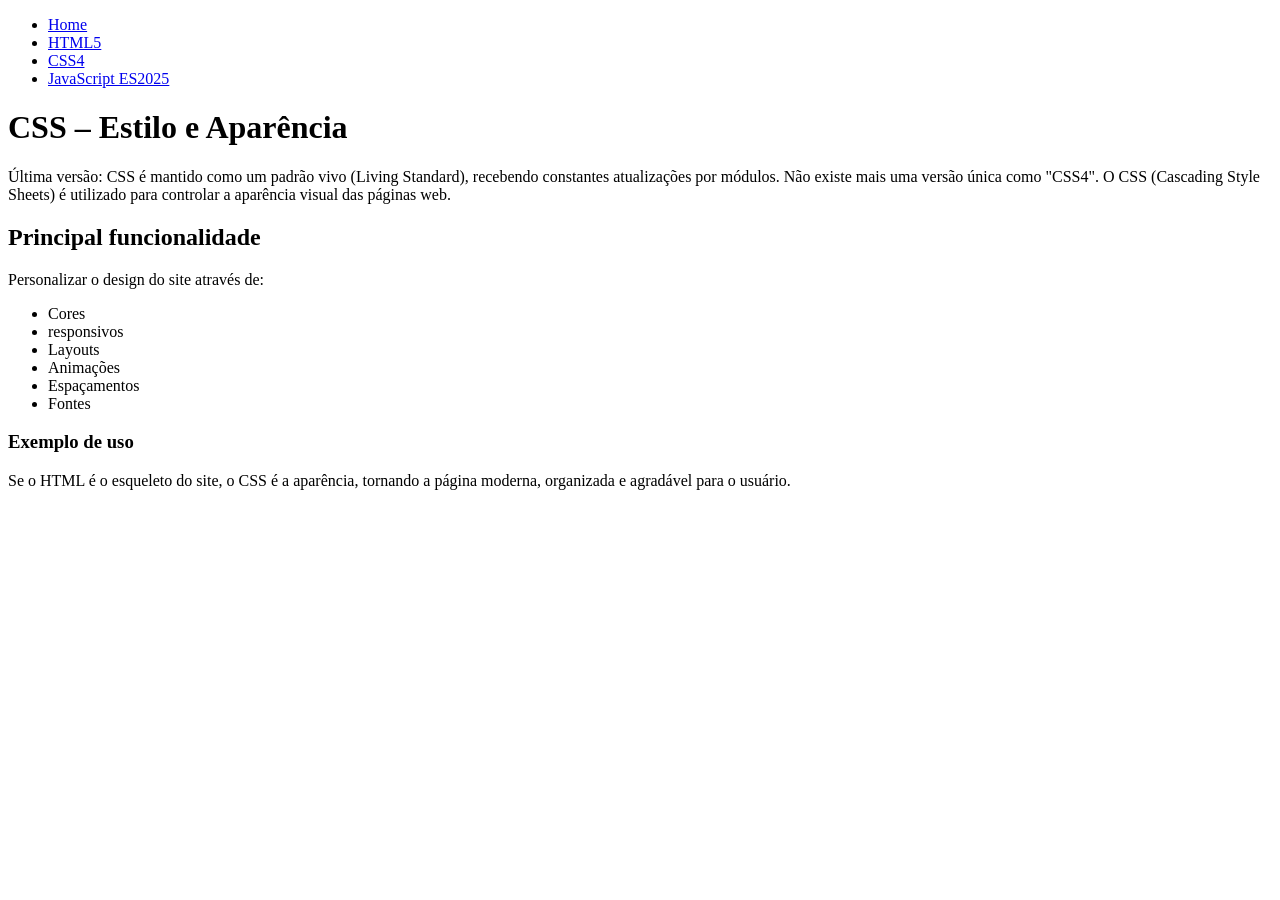
==== artigo-css.html @ b214977c "commit inicial" ====
<!DOCTYPE html>
<html lang="pt-br">
<head>
    <meta charset="UTF-8">
    <meta name="viewport" content="width=device-width, initial-scale=1.0">
    <title>Artigo CSS4</title>
</head>
<body>
        <nav>
            <ul>
                <li><a href="index.html">Home</a></li>
                <li><a href="artigo-html.html">HTML5</a></li>
                <li><a href="artigo-css.html">CSS4</a></li>
                <li><a href="artigo-js.html">JavaScript ES2025</a></li>
            </ul>
        </nav>
    <h1>CSS – Estilo e Aparência</h1>
    <p>Última versão: CSS é mantido como um padrão vivo (Living Standard), recebendo constantes atualizações por módulos. Não existe mais uma versão única como "CSS4".
    O CSS (Cascading Style Sheets) é utilizado para controlar a aparência visual das páginas web.</p>
    <h2>Principal funcionalidade</h2>
    <p>Personalizar o design do site através de:</p>
    <ul>
        <li>Cores</li>
        <li>responsivos</li>
        <li>Layouts</li>
        <li>Animações</li>
        <li>Espaçamentos</li>
        <li>Fontes</li>
    </ul>
    <h3>Exemplo de uso</h3>
    <p>Se o HTML é o esqueleto do site, o CSS é a aparência, tornando a página moderna, organizada e agradável para o usuário.</p>

</body>
</html>
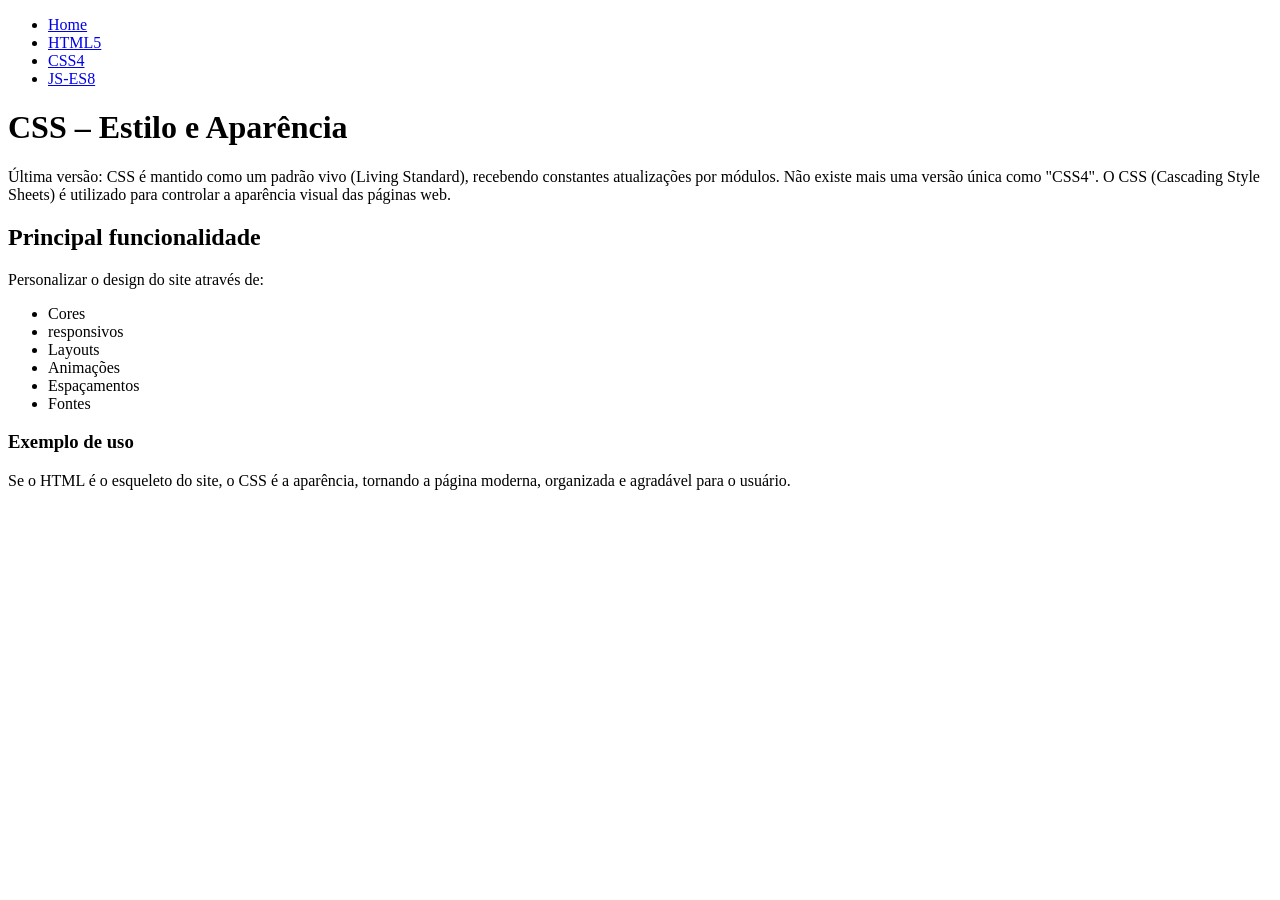
==== commit 6c9333c0: ""Complementação do CSS - menu, divs e textos"" ====
--- a/artigo-css.html
+++ b/artigo-css.html
@@ -11,7 +11,7 @@
                 <li><a href="index.html">Home</a></li>
                 <li><a href="artigo-html.html">HTML5</a></li>
                 <li><a href="artigo-css.html">CSS4</a></li>
-                <li><a href="artigo-js.html">JavaScript ES2025</a></li>
+                <li><a href="artigo-js.html">JS-ES8</a></li>
             </ul>
         </nav>
     <h1>CSS – Estilo e Aparência</h1>
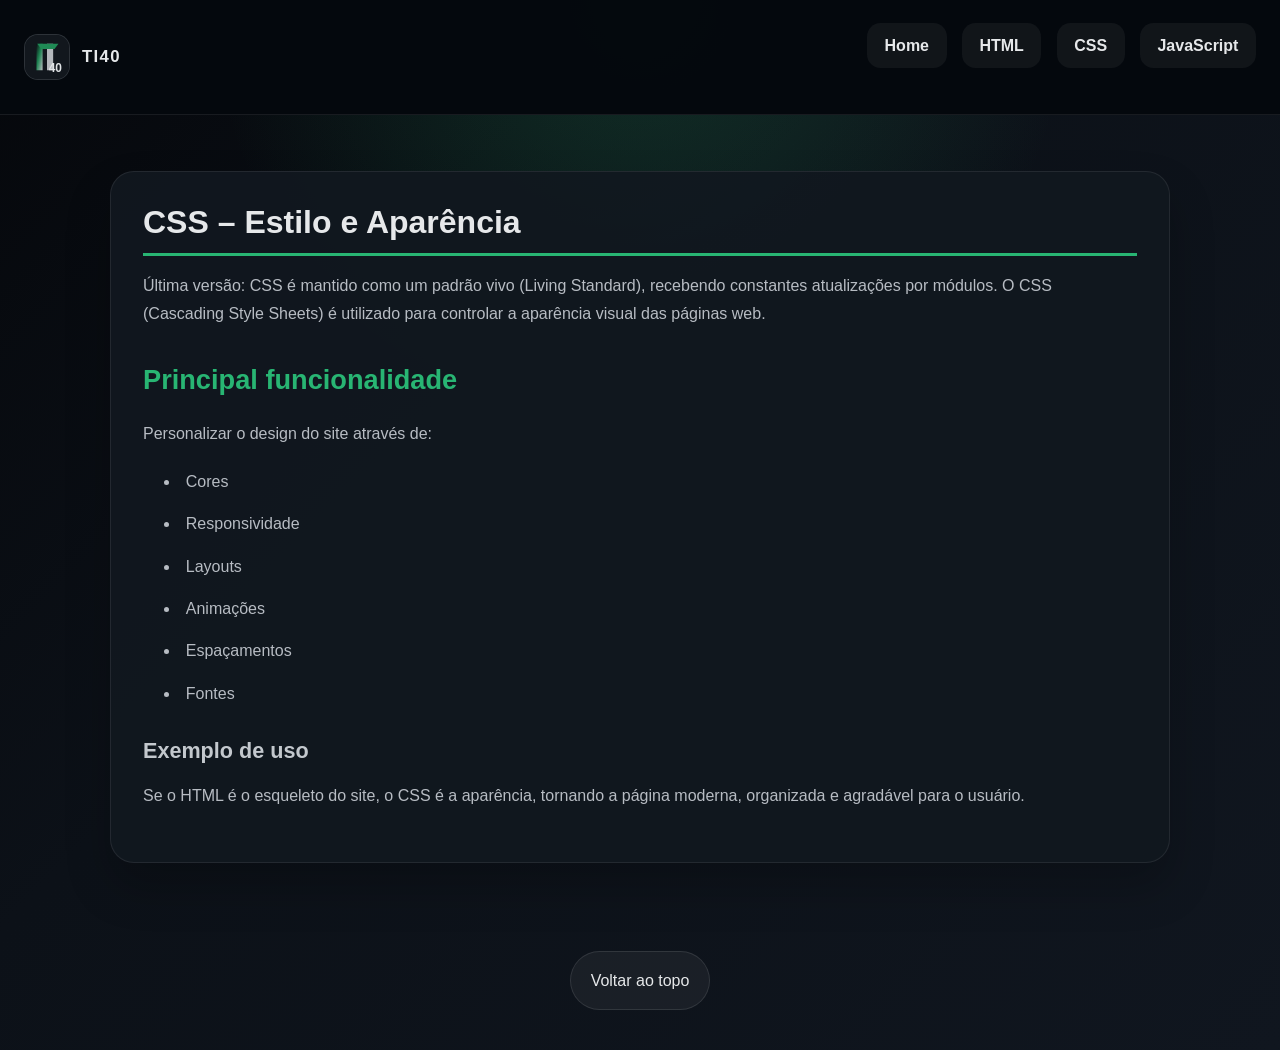
==== commit 10e900e2: ""Ajuste estrutural do site usando IA"" ====
--- a/artigo-css.html
+++ b/artigo-css.html
@@ -1,34 +1,52 @@
-<!DOCTYPE html>
+﻿<!DOCTYPE html>
 <html lang="pt-br">
 <head>
     <meta charset="UTF-8">
     <meta name="viewport" content="width=device-width, initial-scale=1.0">
-    <title>Artigo CSS4</title>
+    <link rel="stylesheet" href="style.css">
+    <title>Artigo CSS | TI40</title>
 </head>
-<body>
-        <nav>
+<body id="top">
+    <header class="site-header"> <!-- header padrão com navegação consistente -->
+        <a href="index.html" class="brand" aria-label="Ir para a página inicial">
+            <img src="logo-ti40.svg" alt="Logo TI40" class="logo">
+            <span class="brand-name">TI40</span>
+        </a>
+        <nav aria-label="Navegação principal">
             <ul>
                 <li><a href="index.html">Home</a></li>
-                <li><a href="artigo-html.html">HTML5</a></li>
-                <li><a href="artigo-css.html">CSS4</a></li>
-                <li><a href="artigo-js.html">JS-ES8</a></li>
+                <li><a href="artigo-html.html">HTML</a></li>
+                <li><a href="artigo-css.html">CSS</a></li>
+                <li><a href="artigo-js.html">JavaScript</a></li>
             </ul>
         </nav>
-    <h1>CSS – Estilo e Aparência</h1>
-    <p>Última versão: CSS é mantido como um padrão vivo (Living Standard), recebendo constantes atualizações por módulos. Não existe mais uma versão única como "CSS4".
-    O CSS (Cascading Style Sheets) é utilizado para controlar a aparência visual das páginas web.</p>
-    <h2>Principal funcionalidade</h2>
-    <p>Personalizar o design do site através de:</p>
-    <ul>
-        <li>Cores</li>
-        <li>responsivos</li>
-        <li>Layouts</li>
-        <li>Animações</li>
-        <li>Espaçamentos</li>
-        <li>Fontes</li>
-    </ul>
-    <h3>Exemplo de uso</h3>
-    <p>Se o HTML é o esqueleto do site, o CSS é a aparência, tornando a página moderna, organizada e agradável para o usuário.</p>
+    </header>
 
+    <main>
+        <article class="content-card"> <!-- artigo centralizado para leitura focada -->
+            <h1>CSS – Estilo e Aparência</h1>
+            <p>Última versão: CSS é mantido como um padrão vivo (Living Standard), recebendo constantes atualizações por módulos. O CSS (Cascading Style Sheets) é utilizado para controlar a aparência visual das páginas web.</p>
+            <section>
+                <h2>Principal funcionalidade</h2>
+                <p>Personalizar o design do site através de:</p>
+                <ul>
+                    <li>Cores</li>
+                    <li>Responsividade</li>
+                    <li>Layouts</li>
+                    <li>Animações</li>
+                    <li>Espaçamentos</li>
+                    <li>Fontes</li>
+                </ul>
+            </section>
+            <section>
+                <h3>Exemplo de uso</h3>
+                <p>Se o HTML é o esqueleto do site, o CSS é a aparência, tornando a página moderna, organizada e agradável para o usuário.</p>
+            </section>
+        </article>
+    </main>
+
+    <footer class="site-footer"> <!-- retorno de navegação consistente -->
+        <a class="top-link" href="#top">Voltar ao topo</a>
+    </footer>
 </body>
-</html>+</html>
--- a/style.css
+++ b/style.css
@@ -0,0 +1,253 @@
+:root {
+    --bg: #080c11; /* fundo escuro para contraste */
+    --surface: rgba(18, 24, 31, 0.94); /* painel escuro translúcido */
+    --surface-soft: rgba(255, 255, 255, 0.08); /* borda leve */
+    --text: #e6e8ea; /* texto principal claro */
+    --muted: #b7bcc3; /* texto secundário prateado */
+    --green: #28b573; /* verde de destaque */
+    --green-soft: #3fad7d; /* verde suave para hover */
+    --silver: #c3c8cd; /* prata/metálico */
+}
+
+* {
+    margin: 0;
+    padding: 0;
+    box-sizing: border-box;
+}
+
+html {
+    scroll-behavior: smooth; /* rolagem suave para navegação de âncoras */
+    font-family: "Segoe UI", Tahoma, Geneva, Verdana, sans-serif;
+    font-size: 16px;
+}
+
+body {
+    min-height: 100vh;
+    line-height: 1.75;
+    color: var(--text);
+    background: radial-gradient(circle at top, rgba(40, 167, 102, 0.22), transparent 35%),
+        linear-gradient(135deg, #05070b 0%, #0c1118 40%, #10161f 100%);
+}
+
+img {
+    max-width: 100%;
+    display: block;
+}
+
+a {
+    color: var(--green);
+    text-decoration: none;
+    transition: all 0.25s ease;
+}
+
+a:hover,
+a:focus-visible {
+    color: var(--text);
+}
+
+a:focus-visible {
+    outline: 3px solid rgba(40, 181, 115, 0.5); /* foco visível para teclado */
+    outline-offset: 3px;
+}
+
+.site-header {
+    display: flex;
+    align-items: center;
+    justify-content: space-between;
+    flex-wrap: wrap;
+    gap: 1rem;
+    padding: 1rem 1.5rem;
+    background: rgba(5, 9, 14, 0.98);
+    position: sticky;
+    top: 0;
+    z-index: 100;
+    border-bottom: 1px solid rgba(255, 255, 255, 0.08);
+}
+
+.brand {
+    display: inline-flex;
+    align-items: center;
+    gap: 0.75rem;
+    color: var(--text);
+}
+
+.logo {
+    width: 46px;
+    height: 46px;
+    border-radius: 14px;
+    border: 1px solid rgba(255, 255, 255, 0.12);
+    background: var(--surface);
+}
+
+.brand-name {
+    font-weight: 700;
+    letter-spacing: 0.08em;
+    font-size: 1.05rem;
+}
+
+nav ul {
+    list-style: none;
+    display: flex;
+    flex-wrap: wrap;
+    gap: 0.95rem;
+    justify-content: center;
+}
+
+nav a {
+    padding: 0.85rem 1.1rem;
+    border-radius: 0.85rem;
+    background: rgba(255, 255, 255, 0.05);
+    color: var(--text);
+    font-weight: 600;
+}
+
+nav a:hover {
+    background: rgba(40, 165, 115, 0.18);
+    color: var(--text);
+}
+
+main {
+    max-width: 1100px;
+    margin: 0 auto;
+    padding: 2rem 1.25rem 3rem;
+}
+
+.content-card {
+    max-width: 100%;
+    margin: 1.5rem auto;
+    padding: 2rem;
+    background: var(--surface);
+    border: 1px solid rgba(255, 255, 255, 0.08);
+    border-radius: 24px;
+    box-shadow: 0 24px 45px rgba(0, 0, 0, 0.22);
+}
+
+.content-card h1 {
+    font-size: clamp(2rem, 2.5vw, 2.4rem);
+    color: var(--text);
+    margin-bottom: 1rem;
+    line-height: 1.15;
+    border-bottom: 3px solid var(--green);
+    padding-bottom: 0.75rem;
+}
+
+.content-card h2 {
+    font-size: 1.7rem;
+    color: var(--green);
+    margin: 1.75rem 0 1rem;
+}
+
+.content-card h3 {
+    font-size: 1.35rem;
+    color: var(--silver);
+    margin: 1.5rem 0 0.8rem;
+}
+
+p,
+li {
+    color: var(--muted);
+    font-size: 1rem;
+    font-weight: 400;
+}
+
+p {
+    margin-bottom: 1.25rem;
+    text-align: left;
+}
+
+strong {
+    display: block;
+    margin-top: 1.5rem;
+    padding: 1rem 1.1rem;
+    background: rgba(40, 165, 115, 0.15);
+    border-left: 4px solid var(--green);
+    border-radius: 14px;
+    color: var(--text);
+}
+
+ul {
+    margin: 1rem 0 1.5rem 1.3rem;
+    padding-left: 0;
+    list-style: disc inside;
+}
+
+li {
+    margin-bottom: 0.9rem;
+}
+
+hr {
+    width: min(90%, 1100px);
+    margin: 2rem auto;
+    border: none;
+    border-top: 1px solid rgba(255, 255, 255, 0.12);
+}
+
+.button-link {
+    display: inline-flex;
+    align-items: center;
+    justify-content: center;
+    padding: 0.95rem 1.4rem;
+    border-radius: 999px;
+    background: linear-gradient(135deg, var(--green), #5fe1a2);
+    color: #07100a;
+    font-weight: 700;
+    box-shadow: 0 18px 36px rgba(40, 181, 115, 0.2);
+}
+
+.button-link:hover,
+.button-link:focus-visible {
+    transform: translateY(-1px);
+    background: linear-gradient(135deg, #3d9d72, #8cf0c9);
+}
+
+.top-link {
+    display: inline-flex;
+    padding: 0.9rem 1.25rem;
+    margin-top: 1rem;
+    border-radius: 999px;
+    background: rgba(255, 255, 255, 0.05);
+    border: 1px solid rgba(255, 255, 255, 0.1);
+    color: var(--text);
+    text-decoration: none;
+}
+
+.site-footer {
+    text-align: center;
+    padding-bottom: 2.5rem;
+}
+
+@media (max-width: 768px) {
+    .site-header {
+        justify-content: space-between;
+        padding: 1rem 1rem;
+    }
+
+    nav ul {
+        justify-content: flex-start;
+    }
+
+    .content-card {
+        padding: 1.5rem;
+        margin: 1rem;
+    }
+}
+
+@media (max-width: 520px) {
+    nav a {
+        padding: 0.75rem 0.95rem;
+        font-size: 0.95rem;
+    }
+
+    .content-card {
+        padding: 1.25rem;
+        border-radius: 20px;
+    }
+
+    .button-link,
+    .top-link {
+        width: 100%;
+        text-align: center;
+    }
+}
+
+
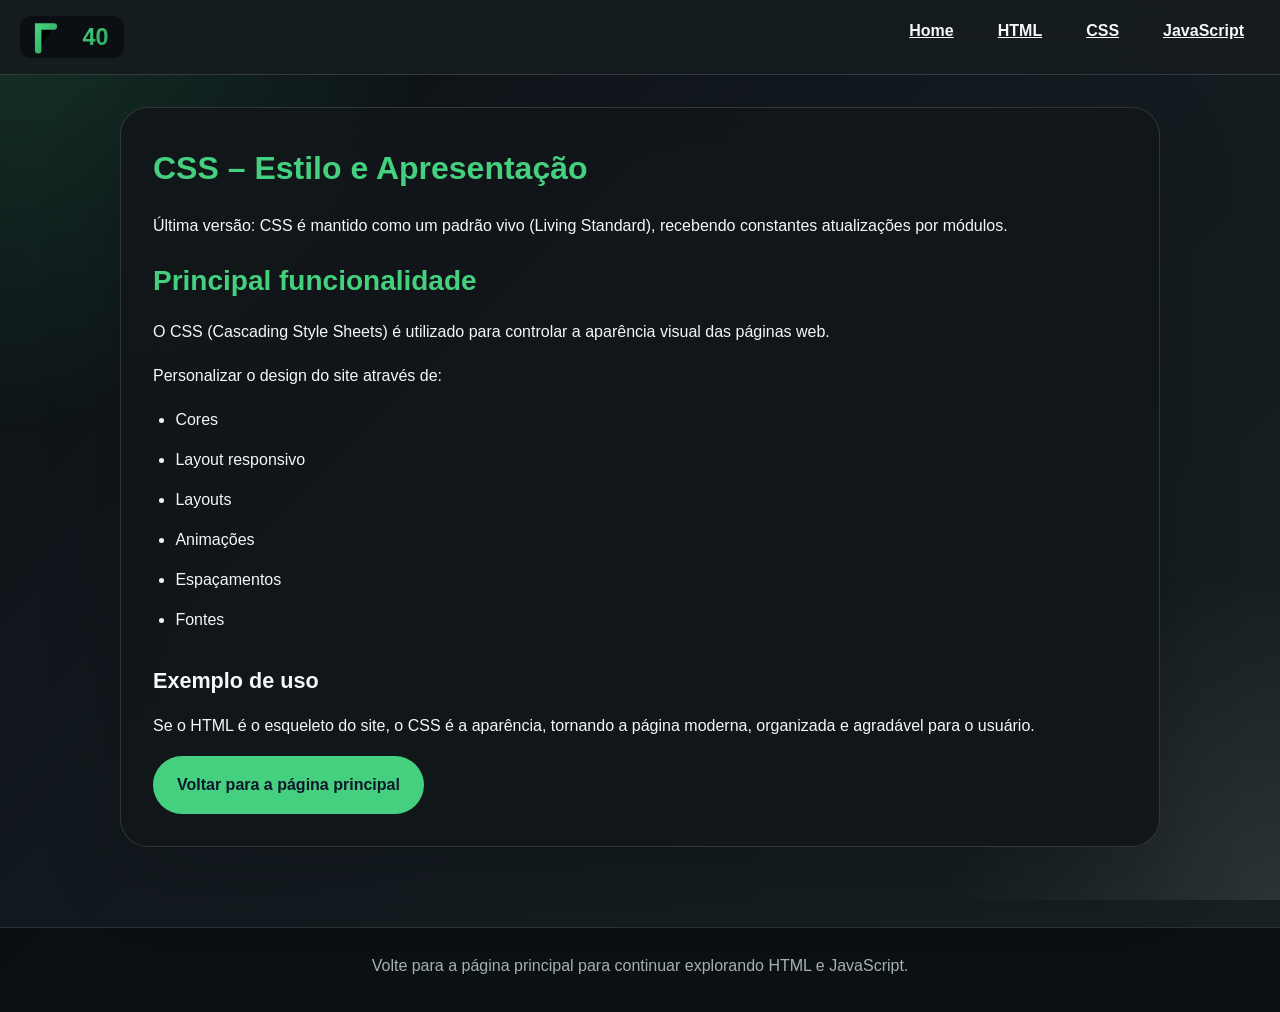
==== commit bb1f9274: ""alteracao  com ia"" ====
--- a/artigo-css.html
+++ b/artigo-css.html
@@ -1,52 +1,54 @@
-﻿<!DOCTYPE html>
+<!DOCTYPE html>
 <html lang="pt-br">
 <head>
     <meta charset="UTF-8">
     <meta name="viewport" content="width=device-width, initial-scale=1.0">
+    <meta name="description" content="Artigo sobre CSS e como ele define aparência e layout na web.">
     <link rel="stylesheet" href="style.css">
-    <title>Artigo CSS | TI40</title>
+    <title>Artigo CSS | Tecnologias Web</title>
 </head>
-<body id="top">
-    <header class="site-header"> <!-- header padrão com navegação consistente -->
-        <a href="index.html" class="brand" aria-label="Ir para a página inicial">
-            <img src="logo-ti40.svg" alt="Logo TI40" class="logo">
-            <span class="brand-name">TI40</span>
-        </a>
-        <nav aria-label="Navegação principal">
-            <ul>
-                <li><a href="index.html">Home</a></li>
-                <li><a href="artigo-html.html">HTML</a></li>
-                <li><a href="artigo-css.html">CSS</a></li>
-                <li><a href="artigo-js.html">JavaScript</a></li>
-            </ul>
-        </nav>
-    </header>
+<body>
+    <nav aria-label="Navegação principal">
+        <div class="logo"><img src="logo.svg" alt="Logo TI 40" /></div>
+        <ul>
+            <li><a href="index.html">Home</a></li>
+            <li><a href="artigo-html.html">HTML</a></li>
+            <li><a href="artigo-css.html">CSS</a></li>
+            <li><a href="artigo-js.html">JavaScript</a></li>
+        </ul>
+    </nav>
 
     <main>
-        <article class="content-card"> <!-- artigo centralizado para leitura focada -->
-            <h1>CSS – Estilo e Aparência</h1>
-            <p>Última versão: CSS é mantido como um padrão vivo (Living Standard), recebendo constantes atualizações por módulos. O CSS (Cascading Style Sheets) é utilizado para controlar a aparência visual das páginas web.</p>
+        <article class="card">
+            <header>
+                <h1>CSS – Estilo e Apresentação</h1>
+                <p>Última versão: CSS é mantido como um padrão vivo (Living Standard), recebendo constantes atualizações por módulos.</p>
+            </header>
+
             <section>
                 <h2>Principal funcionalidade</h2>
+                <p>O CSS (Cascading Style Sheets) é utilizado para controlar a aparência visual das páginas web.</p>
                 <p>Personalizar o design do site através de:</p>
                 <ul>
                     <li>Cores</li>
-                    <li>Responsividade</li>
+                    <li>Layout responsivo</li>
                     <li>Layouts</li>
                     <li>Animações</li>
                     <li>Espaçamentos</li>
                     <li>Fontes</li>
                 </ul>
             </section>
+
             <section>
                 <h3>Exemplo de uso</h3>
                 <p>Se o HTML é o esqueleto do site, o CSS é a aparência, tornando a página moderna, organizada e agradável para o usuário.</p>
             </section>
+            <a class="button-link" href="index.html">Voltar para a página principal</a>
         </article>
     </main>
 
-    <footer class="site-footer"> <!-- retorno de navegação consistente -->
-        <a class="top-link" href="#top">Voltar ao topo</a>
+    <footer>
+        <p>Volte para a página principal para continuar explorando HTML e JavaScript.</p>
     </footer>
 </body>
-</html>
+</html>
--- a/style.css
+++ b/style.css
@@ -1,253 +1,236 @@
 :root {
-    --bg: #080c11; /* fundo escuro para contraste */
-    --surface: rgba(18, 24, 31, 0.94); /* painel escuro translúcido */
-    --surface-soft: rgba(255, 255, 255, 0.08); /* borda leve */
-    --text: #e6e8ea; /* texto principal claro */
-    --muted: #b7bcc3; /* texto secundário prateado */
-    --green: #28b573; /* verde de destaque */
-    --green-soft: #3fad7d; /* verde suave para hover */
-    --silver: #c3c8cd; /* prata/metálico */
+    --bg: #0b0f13; /* base escura para toda a página */
+    --bg-soft: rgba(22, 28, 31, 0.95); /* painel escuro translúcido */
+    --surface: rgba(231, 234, 237, 0.95); /* superfície clara prateada */
+    --surface-soft: rgba(191, 198, 198, 0.18); /* borda/prata suave */
+    --text-light: #f5f7f8; /* texto claro em fundos escuros */
+    --text-dark: #0f172a; /* texto escuro em superfícies claras */
+    --muted: #a6b0b3; /* texto secundário prateado */
+    --primary: #44d07e; /* verde vibrante de destaque */
+    --primary-dark: #2fa45c; /* verde escuro para estados */
+    --border: rgba(191, 198, 198, 0.18); /* borda prateada suave */
 }
 
 * {
-    margin: 0;
-    padding: 0;
-    box-sizing: border-box;
+    margin: 0; /* remove margens padrão */
+    padding: 0; /* remove preenchimentos padrão */
+    box-sizing: border-box; /* inclui bordas no cálculo de largura */
 }
 
 html {
-    scroll-behavior: smooth; /* rolagem suave para navegação de âncoras */
-    font-family: "Segoe UI", Tahoma, Geneva, Verdana, sans-serif;
-    font-size: 16px;
+    scroll-behavior: smooth; /* rolagem suave para links de âncora */
 }
 
 body {
-    min-height: 100vh;
-    line-height: 1.75;
-    color: var(--text);
-    background: radial-gradient(circle at top, rgba(40, 167, 102, 0.22), transparent 35%),
-        linear-gradient(135deg, #05070b 0%, #0c1118 40%, #10161f 100%);
-}
-
-img {
-    max-width: 100%;
-    display: block;
-}
-
-a {
-    color: var(--green);
-    text-decoration: none;
-    transition: all 0.25s ease;
-}
-
-a:hover,
-a:focus-visible {
-    color: var(--text);
-}
-
-a:focus-visible {
-    outline: 3px solid rgba(40, 181, 115, 0.5); /* foco visível para teclado */
-    outline-offset: 3px;
-}
-
-.site-header {
-    display: flex;
-    align-items: center;
-    justify-content: space-between;
-    flex-wrap: wrap;
-    gap: 1rem;
-    padding: 1rem 1.5rem;
-    background: rgba(5, 9, 14, 0.98);
-    position: sticky;
-    top: 0;
-    z-index: 100;
-    border-bottom: 1px solid rgba(255, 255, 255, 0.08);
-}
-
-.brand {
-    display: inline-flex;
-    align-items: center;
-    gap: 0.75rem;
-    color: var(--text);
-}
-
-.logo {
-    width: 46px;
-    height: 46px;
-    border-radius: 14px;
-    border: 1px solid rgba(255, 255, 255, 0.12);
-    background: var(--surface);
-}
-
-.brand-name {
-    font-weight: 700;
-    letter-spacing: 0.08em;
-    font-size: 1.05rem;
+    font-family: "Segoe UI", Tahoma, Geneva, Verdana, sans-serif; /* tipografia moderna e legível */
+    line-height: 1.75; /* melhor espaçamento entre linhas */
+    color: var(--text-light); /* cor de texto em fundos escuros */
+    background: linear-gradient(135deg, #0b0f13 0%, #131a1f 45%, #172022 100%); /* fundo escuro gradiente */
+    min-height: 100vh; /* garante cobertura completa da tela */
+}
+
+body::before {
+    content: ""; /* camada decorativa extra */
+    position: fixed; /* fixa a camada ao fundo da página */
+    inset: 0; /* ocupa toda a tela */
+    background: radial-gradient(circle at top left, rgba(68, 208, 126, 0.18), transparent 28%), radial-gradient(circle at bottom right, rgba(191, 198, 198, 0.12), transparent 22%); /* efeito leve verde e prata */
+    pointer-events: none; /* não bloqueia interações */
+}
+
+nav {
+    display: flex; /* organiza itens horizontalmente */
+    align-items: center; /* centraliza verticalmente */
+    justify-content: space-between; /* separa logo e links */
+    gap: 1rem; /* espaçamento entre itens */
+    background: var(--bg-soft); /* navegação escura */
+    border-bottom: 1px solid var(--border); /* linha sutil de separação */
+    backdrop-filter: blur(16px); /* leve desfoque no fundo */
+    position: sticky; /* fixa o menu no topo */
+    top: 0; /* topo da página */
+    z-index: 10; /* permanece acima do conteúdo */
+    padding: 1rem 1.25rem; /* espaçamento interno do menu */
+}
+
+.logo img {
+    height: 2.6rem; /* tamanho fixo do logo */
+    width: auto; /* mantém proporção do SVG */
+    display: block; /* remove espaçamento inline */
 }
 
 nav ul {
-    list-style: none;
-    display: flex;
-    flex-wrap: wrap;
-    gap: 0.95rem;
-    justify-content: center;
+    list-style: none; /* remove marcadores */
+    display: flex; /* organiza links horizontalmente */
+    flex-wrap: wrap; /* permite quebra em telas menores */
+    justify-content: center; /* centraliza links */
+    align-items: center; /* alinha links verticalmente */
+    gap: 0.75rem; /* espaçamento entre links */
 }
 
 nav a {
-    padding: 0.85rem 1.1rem;
-    border-radius: 0.85rem;
-    background: rgba(255, 255, 255, 0.05);
-    color: var(--text);
-    font-weight: 600;
-}
-
-nav a:hover {
-    background: rgba(40, 165, 115, 0.18);
-    color: var(--text);
+    color: var(--text-light); /* texto claro no menu */
+    font-weight: 600; /* link destacado */
+    padding: 0.85rem 1rem; /* área de clique confortável */
+    border-radius: 999px; /* cantos arredondados */
+    transition: transform 0.25s ease, background-color 0.25s ease; /* animação suave */
+}
+
+nav a:hover,
+nav a:focus-visible {
+    background-color: rgba(68, 208, 126, 0.14); /* destaque verde leve */
+    transform: translateY(-1px); /* efeito de elevação */
+    outline: 2px solid rgba(68, 208, 126, 0.6); /* foco acessível */
+    outline-offset: 4px; /* espaço entre foco e link */
 }
 
 main {
-    max-width: 1100px;
-    margin: 0 auto;
-    padding: 2rem 1.25rem 3rem;
-}
-
-.content-card {
-    max-width: 100%;
-    margin: 1.5rem auto;
-    padding: 2rem;
-    background: var(--surface);
-    border: 1px solid rgba(255, 255, 255, 0.08);
-    border-radius: 24px;
-    box-shadow: 0 24px 45px rgba(0, 0, 0, 0.22);
-}
-
-.content-card h1 {
-    font-size: clamp(2rem, 2.5vw, 2.4rem);
-    color: var(--text);
-    margin-bottom: 1rem;
-    line-height: 1.15;
-    border-bottom: 3px solid var(--green);
-    padding-bottom: 0.75rem;
-}
-
-.content-card h2 {
-    font-size: 1.7rem;
-    color: var(--green);
-    margin: 1.75rem 0 1rem;
-}
-
-.content-card h3 {
-    font-size: 1.35rem;
-    color: var(--silver);
-    margin: 1.5rem 0 0.8rem;
-}
-
-p,
+    max-width: 1080px; /* limita largura de leitura */
+    margin: 0 auto; /* centraliza o conteúdo */
+    padding: 2rem 1.25rem 3rem; /* espaçamento ao redor */
+}
+
+.hero,
+.card {
+    background: rgba(18, 22, 25, 0.96); /* painel escuro para cards */
+    border: 1px solid var(--surface-soft); /* contorno prateado sutil */
+    border-radius: 28px; /* cantos arredondados elegantes */
+    box-shadow: 0 30px 80px rgba(0, 0, 0, 0.18); /* elevação suave */
+    backdrop-filter: blur(20px); /* efeito glassmorphism leve */
+    padding: 2rem; /* espaçamento interno confortável */
+}
+
+.hero {
+    margin-top: 1.5rem; /* separação do topo */
+}
+
+.hero h1 {
+    font-size: clamp(2.4rem, 4vw, 3.6rem); /* escala responsiva para o título */
+    color: var(--primary); /* destaque verde principal */
+    line-height: 1.05; /* reduz espaço entre linhas do título */
+    margin-bottom: 1rem; /* separa do subtítulo */
+}
+
+.hero p {
+    font-size: 1.05rem; /* texto confortável para leitura */
+    color: var(--muted); /* texto secundário prateado */
+    max-width: 66rem; /* largura máxima de leitura */
+    margin-bottom: 1rem; /* espaçamento inferior */
+}
+
+.content-grid {
+    display: grid; /* organiza cards em grade */
+    grid-template-columns: repeat(auto-fit, minmax(280px, 1fr)); /* grade responsiva automática */
+    gap: 1.5rem; /* espaçamento entre cards */
+    margin-top: 1.5rem; /* separação do hero */
+}
+
+.card {
+    margin: 0; /* remove margem duplicada, a grade controla o espaçamento */
+}
+
+.card h1,
+.card h2 {
+    color: var(--primary); /* títulos em verde vibrante */
+}
+
+.card h1 {
+    font-size: 2rem; /* tamanho forte para título principal */
+    margin-bottom: 1rem; /* separa do texto */
+}
+
+.card h2 {
+    font-size: 1.75rem; /* tamanho claro para subtítulos */
+    margin-bottom: 0.85rem; /* separa do corpo do texto */
+}
+
+.card h3 {
+    font-size: 1.35rem; /* subtítulo menor para seções internas */
+    color: var(--text-light); /* mantém contraste leve */
+    margin-top: 1.75rem; /* espaçamento acima */
+    margin-bottom: 0.75rem; /* espaçamento abaixo */
+}
+
+.card p,
+.card ul,
+.card li {
+    color: var(--text-light); /* texto do card em off-white */
+}
+
+.card p {
+    font-size: 1rem; /* tamanho consistente para parágrafos */
+    margin-bottom: 1rem; /* espaçamento entre blocos */
+}
+
+.card ul {
+    margin: 1rem 0 1.4rem 1.4rem; /* indentação e espaçamento para listas */
+    list-style: disc; /* marcador clássico */
+}
+
 li {
-    color: var(--muted);
-    font-size: 1rem;
-    font-weight: 400;
-}
-
-p {
-    margin-bottom: 1.25rem;
-    text-align: left;
-}
-
-strong {
-    display: block;
-    margin-top: 1.5rem;
-    padding: 1rem 1.1rem;
-    background: rgba(40, 165, 115, 0.15);
-    border-left: 4px solid var(--green);
-    border-radius: 14px;
-    color: var(--text);
-}
-
-ul {
-    margin: 1rem 0 1.5rem 1.3rem;
-    padding-left: 0;
-    list-style: disc inside;
-}
-
-li {
-    margin-bottom: 0.9rem;
-}
-
-hr {
-    width: min(90%, 1100px);
-    margin: 2rem auto;
-    border: none;
-    border-top: 1px solid rgba(255, 255, 255, 0.12);
-}
-
-.button-link {
-    display: inline-flex;
-    align-items: center;
-    justify-content: center;
-    padding: 0.95rem 1.4rem;
-    border-radius: 999px;
-    background: linear-gradient(135deg, var(--green), #5fe1a2);
-    color: #07100a;
-    font-weight: 700;
-    box-shadow: 0 18px 36px rgba(40, 181, 115, 0.2);
-}
-
-.button-link:hover,
-.button-link:focus-visible {
-    transform: translateY(-1px);
-    background: linear-gradient(135deg, #3d9d72, #8cf0c9);
-}
-
-.top-link {
-    display: inline-flex;
-    padding: 0.9rem 1.25rem;
-    margin-top: 1rem;
-    border-radius: 999px;
-    background: rgba(255, 255, 255, 0.05);
-    border: 1px solid rgba(255, 255, 255, 0.1);
-    color: var(--text);
-    text-decoration: none;
-}
-
-.site-footer {
-    text-align: center;
-    padding-bottom: 2.5rem;
-}
-
-@media (max-width: 768px) {
-    .site-header {
-        justify-content: space-between;
-        padding: 1rem 1rem;
+    margin-bottom: 0.75rem; /* espaço entre itens da lista */
+    line-height: 1.75; /* mais legível para listas */
+}
+
+a.button-link {
+    display: inline-flex; /* botão com alinhamento de conteúdo */
+    align-items: center; /* centraliza verticalmente */
+    justify-content: center; /* centraliza horizontalmente */
+    padding: 0.95rem 1.5rem; /* área de toque confortável */
+    border-radius: 999px; /* formato de pílula */
+    background: var(--primary); /* cor verde de destaque */
+    color: var(--text-dark); /* texto escuro para contraste */
+    font-weight: 700; /* ênfase no texto do botão */
+    text-decoration: none; /* remove sublinhado */
+    transition: transform 0.25s ease, box-shadow 0.25s ease, background-color 0.25s ease; /* animação suave */
+}
+
+a.button-link:hover,
+a.button-link:focus-visible {
+    background: var(--primary-dark); /* tom mais escuro no hover/foco */
+    box-shadow: 0 18px 32px rgba(68, 208, 126, 0.28); /* sombra verde suave */
+    transform: translateY(-1px); /* eleva o botão */
+    outline: 2px solid rgba(68, 208, 126, 0.6); /* foco acessível visível */
+    outline-offset: 4px; /* separa o foco do botão */
+}
+
+footer {
+    text-align: center; /* centraliza o rodapé */
+    padding: 1.5rem 1rem 2rem; /* espaçamento interno */
+    color: var(--muted); /* texto prateado suave */
+    background: rgba(11, 15, 19, 0.9); /* fundo escuro no rodapé */
+    border-top: 1px solid var(--border); /* linha separadora sutil */
+    margin-top: 2rem; /* espaço acima do rodapé */
+}
+
+@media (max-width: 820px) {
+    nav {
+        flex-direction: column; /* empilha logo e links */
+        align-items: flex-start; /* alinha itens à esquerda */
     }
 
     nav ul {
-        justify-content: flex-start;
-    }
-
-    .content-card {
-        padding: 1.5rem;
-        margin: 1rem;
-    }
-}
-
-@media (max-width: 520px) {
-    nav a {
-        padding: 0.75rem 0.95rem;
-        font-size: 0.95rem;
-    }
-
-    .content-card {
-        padding: 1.25rem;
-        border-radius: 20px;
-    }
-
-    .button-link,
-    .top-link {
-        width: 100%;
-        text-align: center;
-    }
-}
-
-
+        justify-content: center; /* centraliza links em telas médias */
+        width: 100%; /* ocupa largura total */
+    }
+
+    .hero,
+    .card {
+        padding: 1.5rem; /* reduz padding em telas menores */
+    }
+}
+
+@media (max-width: 640px) {
+    nav ul {
+        flex-direction: column; /* menu vertical em mobile */
+        width: 100%; /* ocupa largura completa */
+    }
+
+    .hero h1 {
+        font-size: 2.2rem; /* título menor em mobile */
+    }
+
+    a.button-link {
+        width: 100%; /* botão ocupa largura máxima */
+    }
+}
+
+
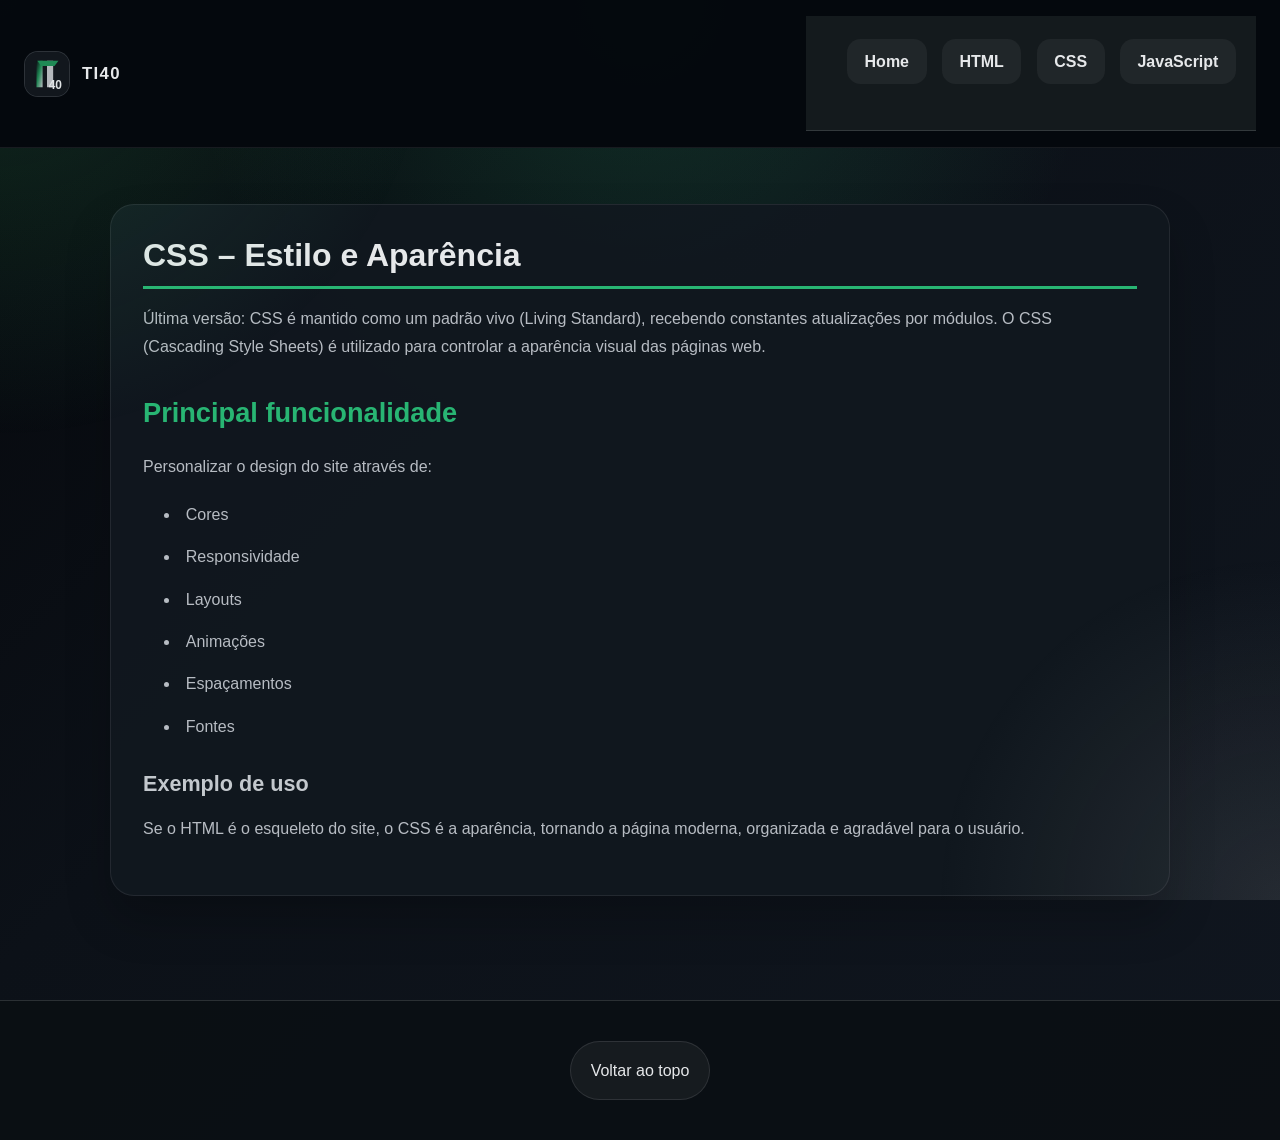
==== commit 4257b822: "Resolver conflitos e atualizar arquivos do site" ====
--- a/artigo-css.html
+++ b/artigo-css.html
@@ -1,37 +1,39 @@
-<!DOCTYPE html>
+﻿<!DOCTYPE html>
 <html lang="pt-br">
 <head>
     <meta charset="UTF-8">
     <meta name="viewport" content="width=device-width, initial-scale=1.0">
     <meta name="description" content="Artigo sobre CSS e como ele define aparência e layout na web.">
     <link rel="stylesheet" href="style.css">
-    <title>Artigo CSS | Tecnologias Web</title>
+    <title>Artigo CSS | TI40</title>
 </head>
-<body>
-    <nav aria-label="Navegação principal">
-        <div class="logo"><img src="logo.svg" alt="Logo TI 40" /></div>
-        <ul>
-            <li><a href="index.html">Home</a></li>
-            <li><a href="artigo-html.html">HTML</a></li>
-            <li><a href="artigo-css.html">CSS</a></li>
-            <li><a href="artigo-js.html">JavaScript</a></li>
-        </ul>
-    </nav>
+<body id="top">
+    <header class="site-header">
+        <a href="index.html" class="brand" aria-label="Ir para a página inicial">
+            <img src="logo-ti40.svg" alt="Logo TI40" class="logo">
+            <span class="brand-name">TI40</span>
+        </a>
+        <nav aria-label="Navegação principal">
+            <ul>
+                <li><a href="index.html">Home</a></li>
+                <li><a href="artigo-html.html">HTML</a></li>
+                <li><a href="artigo-css.html">CSS</a></li>
+                <li><a href="artigo-js.html">JavaScript</a></li>
+            </ul>
+        </nav>
+    </header>
 
     <main>
-        <article class="card">
-            <header>
-                <h1>CSS – Estilo e Apresentação</h1>
-                <p>Última versão: CSS é mantido como um padrão vivo (Living Standard), recebendo constantes atualizações por módulos.</p>
-            </header>
+        <article class="content-card">
+            <h1>CSS – Estilo e Aparência</h1>
+            <p>Última versão: CSS é mantido como um padrão vivo (Living Standard), recebendo constantes atualizações por módulos. O CSS (Cascading Style Sheets) é utilizado para controlar a aparência visual das páginas web.</p>
 
             <section>
                 <h2>Principal funcionalidade</h2>
-                <p>O CSS (Cascading Style Sheets) é utilizado para controlar a aparência visual das páginas web.</p>
                 <p>Personalizar o design do site através de:</p>
                 <ul>
                     <li>Cores</li>
-                    <li>Layout responsivo</li>
+                    <li>Responsividade</li>
                     <li>Layouts</li>
                     <li>Animações</li>
                     <li>Espaçamentos</li>
@@ -43,12 +45,11 @@
                 <h3>Exemplo de uso</h3>
                 <p>Se o HTML é o esqueleto do site, o CSS é a aparência, tornando a página moderna, organizada e agradável para o usuário.</p>
             </section>
-            <a class="button-link" href="index.html">Voltar para a página principal</a>
         </article>
     </main>
 
-    <footer>
-        <p>Volte para a página principal para continuar explorando HTML e JavaScript.</p>
+    <footer class="site-footer">
+        <a class="top-link" href="#top">Voltar ao topo</a>
     </footer>
 </body>
-</html>+</html>
--- a/style.css
+++ b/style.css
@@ -218,10 +218,21 @@
     }
 }
 
+:root {
+    --bg: #080c11; /* fundo escuro para contraste */
+    --surface: rgba(18, 24, 31, 0.94); /* painel escuro translúcido */
+    --surface-soft: rgba(255, 255, 255, 0.08); /* borda leve */
+    --text: #e6e8ea; /* texto principal claro */
+    --muted: #b7bcc3; /* texto secundário prateado */
+    --green: #28b573; /* verde de destaque */
+    --green-soft: #3fad7d; /* verde suave para hover */
+    --silver: #c3c8cd; /* prata/metálico */
+}
+
 @media (max-width: 640px) {
     nav ul {
         flex-direction: column; /* menu vertical em mobile */
-        width: 100%; /* ocupa largura completa */
+        width: 100%; /* ocupa a largura completa */
     }
 
     .hero h1 {
@@ -229,8 +240,254 @@
     }
 
     a.button-link {
-        width: 100%; /* botão ocupa largura máxima */
-    }
-}
-
-
+        display: block;
+        width: 100%; /* botão ocupa a largura máxima */
+        box-sizing: border-box;
+    }
+}
+
+
+* {
+    margin: 0;
+    padding: 0;
+    box-sizing: border-box;
+}
+
+html {
+    scroll-behavior: smooth; /* rolagem suave para navegação de âncoras */
+    font-family: "Segoe UI", Tahoma, Geneva, Verdana, sans-serif;
+    font-size: 16px;
+}
+
+body {
+    min-height: 100vh;
+    line-height: 1.75;
+    color: var(--text);
+    background: radial-gradient(circle at top, rgba(40, 167, 102, 0.22), transparent 35%),
+        linear-gradient(135deg, #05070b 0%, #0c1118 40%, #10161f 100%);
+}
+
+img {
+    max-width: 100%;
+    display: block;
+}
+
+a {
+    color: var(--green);
+    text-decoration: none;
+    transition: all 0.25s ease;
+}
+
+a:hover,
+a:focus-visible {
+    color: var(--text);
+}
+
+a:focus-visible {
+    outline: 3px solid rgba(40, 181, 115, 0.5); /* foco visível para teclado */
+    outline-offset: 3px;
+}
+
+.site-header {
+    display: flex;
+    align-items: center;
+    justify-content: space-between;
+    flex-wrap: wrap;
+    gap: 1rem;
+    padding: 1rem 1.5rem;
+    background: rgba(5, 9, 14, 0.98);
+    position: sticky;
+    top: 0;
+    z-index: 100;
+    border-bottom: 1px solid rgba(255, 255, 255, 0.08);
+}
+
+.brand {
+    display: inline-flex;
+    align-items: center;
+    gap: 0.75rem;
+    color: var(--text);
+}
+
+.logo {
+    width: 46px;
+    height: 46px;
+    border-radius: 14px;
+    border: 1px solid rgba(255, 255, 255, 0.12);
+    background: var(--surface);
+}
+
+.brand-name {
+    font-weight: 700;
+    letter-spacing: 0.08em;
+    font-size: 1.05rem;
+}
+
+nav ul {
+    list-style: none;
+    display: flex;
+    flex-wrap: wrap;
+    gap: 0.95rem;
+    justify-content: center;
+}
+
+nav a {
+    padding: 0.85rem 1.1rem;
+    border-radius: 0.85rem;
+    background: rgba(255, 255, 255, 0.05);
+    color: var(--text);
+    font-weight: 600;
+}
+
+nav a:hover {
+    background: rgba(40, 165, 115, 0.18);
+    color: var(--text);
+}
+
+main {
+    max-width: 1100px;
+    margin: 0 auto;
+    padding: 2rem 1.25rem 3rem;
+}
+
+.content-card {
+    max-width: 100%;
+    margin: 1.5rem auto;
+    padding: 2rem;
+    background: var(--surface);
+    border: 1px solid rgba(255, 255, 255, 0.08);
+    border-radius: 24px;
+    box-shadow: 0 24px 45px rgba(0, 0, 0, 0.22);
+}
+
+.content-card h1 {
+    font-size: clamp(2rem, 2.5vw, 2.4rem);
+    color: var(--text);
+    margin-bottom: 1rem;
+    line-height: 1.15;
+    border-bottom: 3px solid var(--green);
+    padding-bottom: 0.75rem;
+}
+
+.content-card h2 {
+    font-size: 1.7rem;
+    color: var(--green);
+    margin: 1.75rem 0 1rem;
+}
+
+.content-card h3 {
+    font-size: 1.35rem;
+    color: var(--silver);
+    margin: 1.5rem 0 0.8rem;
+}
+
+p,
+li {
+    color: var(--muted);
+    font-size: 1rem;
+    font-weight: 400;
+}
+
+p {
+    margin-bottom: 1.25rem;
+    text-align: left;
+}
+
+strong {
+    display: block;
+    margin-top: 1.5rem;
+    padding: 1rem 1.1rem;
+    background: rgba(40, 165, 115, 0.15);
+    border-left: 4px solid var(--green);
+    border-radius: 14px;
+    color: var(--text);
+}
+
+ul {
+    margin: 1rem 0 1.5rem 1.3rem;
+    padding-left: 0;
+    list-style: disc inside;
+}
+
+li {
+    margin-bottom: 0.9rem;
+}
+
+hr {
+    width: min(90%, 1100px);
+    margin: 2rem auto;
+    border: none;
+    border-top: 1px solid rgba(255, 255, 255, 0.12);
+}
+
+.button-link {
+    display: inline-flex;
+    align-items: center;
+    justify-content: center;
+    padding: 0.95rem 1.4rem;
+    border-radius: 999px;
+    background: linear-gradient(135deg, var(--green), #5fe1a2);
+    color: #07100a;
+    font-weight: 700;
+    box-shadow: 0 18px 36px rgba(40, 181, 115, 0.2);
+}
+
+.button-link:hover,
+.button-link:focus-visible {
+    transform: translateY(-1px);
+    background: linear-gradient(135deg, #3d9d72, #8cf0c9);
+}
+
+.top-link {
+    display: inline-flex;
+    padding: 0.9rem 1.25rem;
+    margin-top: 1rem;
+    border-radius: 999px;
+    background: rgba(255, 255, 255, 0.05);
+    border: 1px solid rgba(255, 255, 255, 0.1);
+    color: var(--text);
+    text-decoration: none;
+}
+
+.site-footer {
+    text-align: center;
+    padding-bottom: 2.5rem;
+}
+
+@media (max-width: 768px) {
+    .site-header {
+        justify-content: space-between;
+        padding: 1rem 1rem;
+    }
+
+    nav ul {
+        justify-content: flex-start;
+    }
+
+    .content-card {
+        padding: 1.5rem;
+        margin: 1rem;
+    }
+}
+
+@media (max-width: 520px) {
+    nav a {
+        padding: 0.75rem 0.95rem;
+        font-size: 0.95rem;
+    }
+
+    .content-card {
+        padding: 1.25rem;
+        border-radius: 20px;
+    }
+
+    .button-link,
+    .top-link {
+        width: 100%;
+        text-align: center;
+    }
+}
+
+
+
+
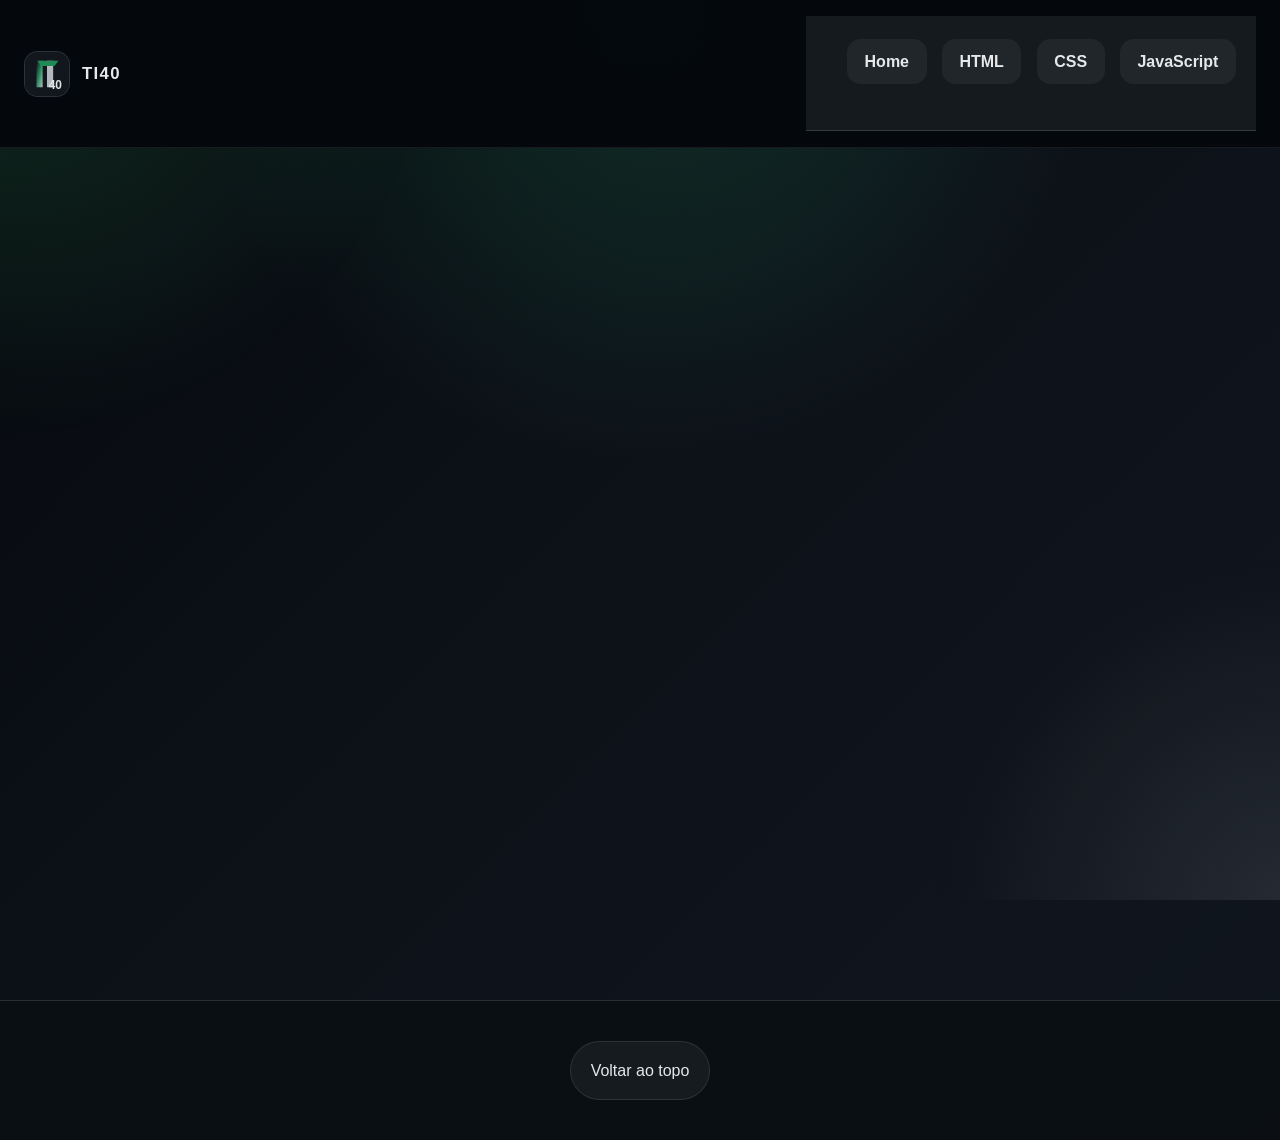
==== commit 74272c8f: "alteraçoes" ====
--- a/artigo-css.html
+++ b/artigo-css.html
@@ -25,7 +25,7 @@
 
     <main>
         <article class="content-card">
-            <h1>CSS – Estilo e Aparência</h1>
+            <h1 id="titulo">CSS – Estilo e Aparência</h1>
             <p>Última versão: CSS é mantido como um padrão vivo (Living Standard), recebendo constantes atualizações por módulos. O CSS (Cascading Style Sheets) é utilizado para controlar a aparência visual das páginas web.</p>
 
             <section>
--- a/style.css
+++ b/style.css
@@ -488,6 +488,16 @@
     }
 }
 
-
-
-
+/* estado inicial dos cartoes */
+.content-card {
+    opacity: 0;
+    transform: translateY(40px);
+    transition: opacity 0.8s ease-out, transform 0.8s ease-out;
+}
+
+.content-card.visivel {
+    opacity: 1;
+    transform: translateY(0);
+}
+
+
